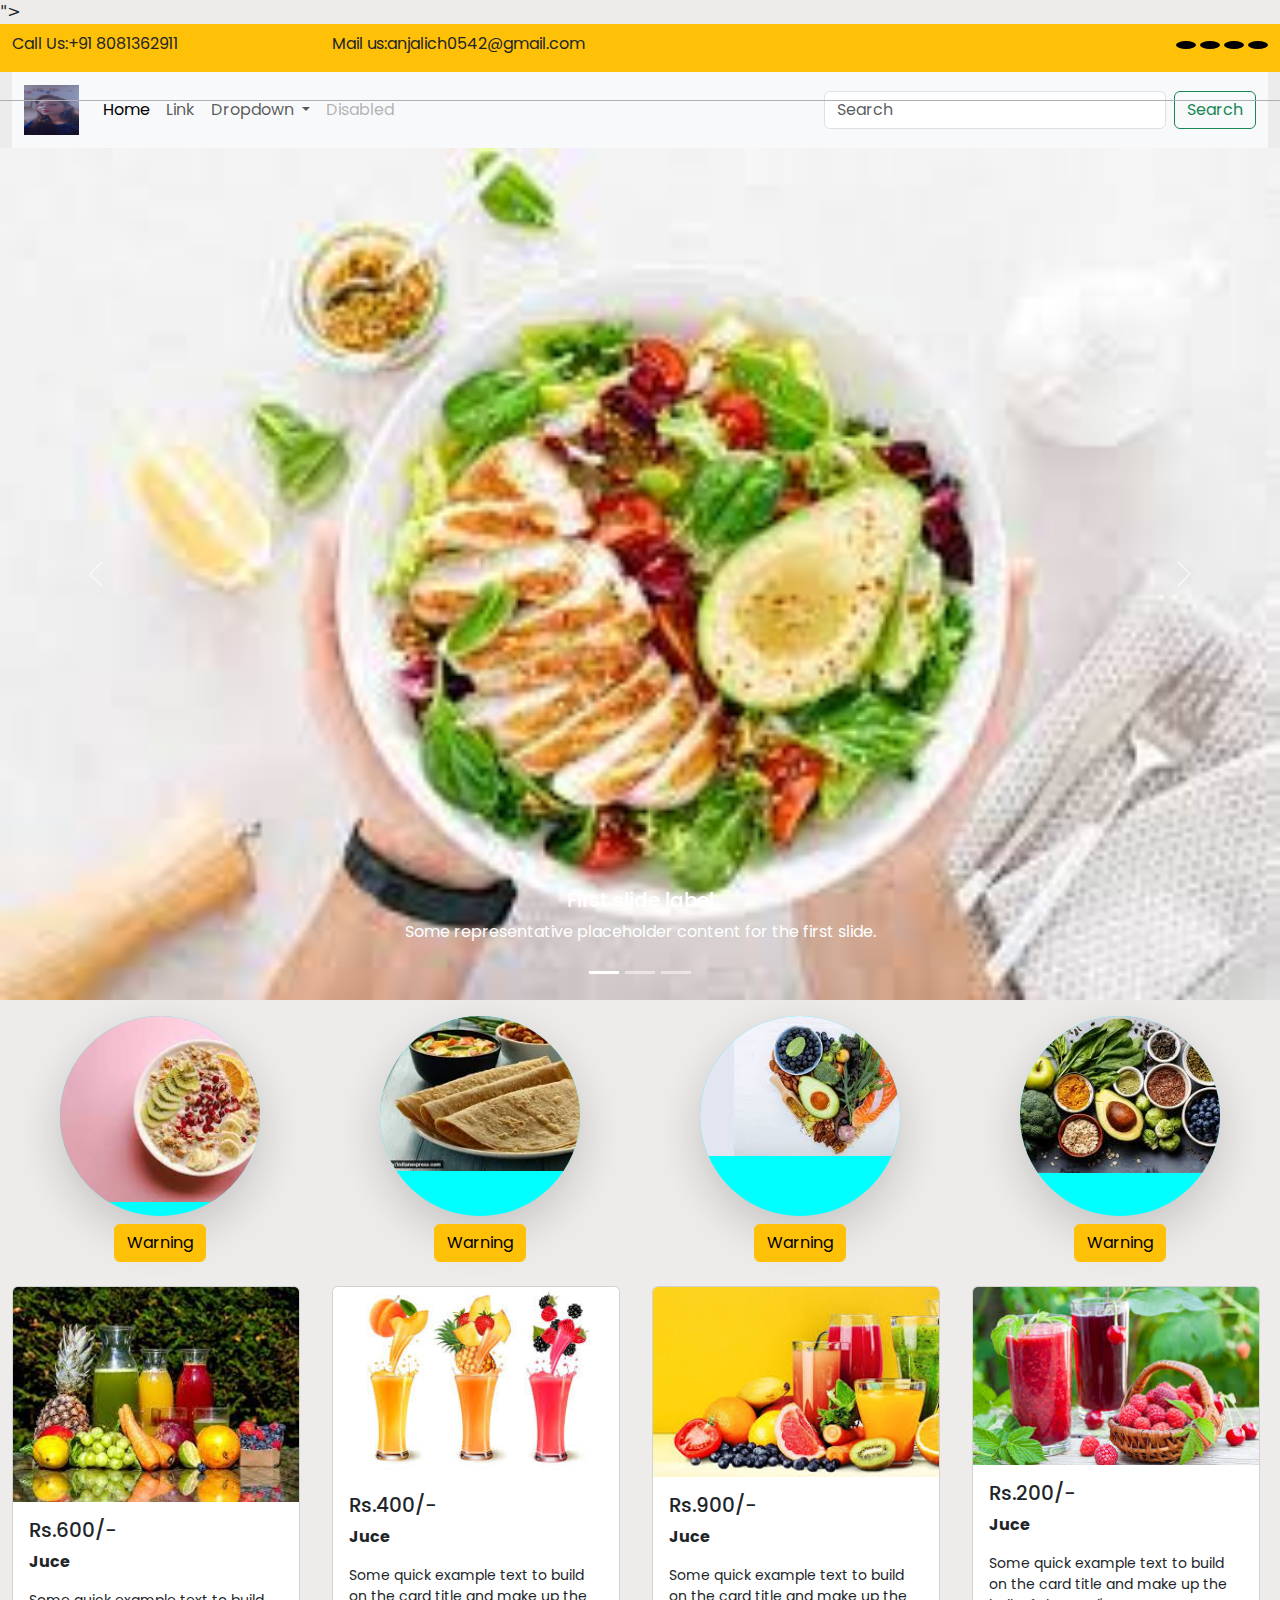
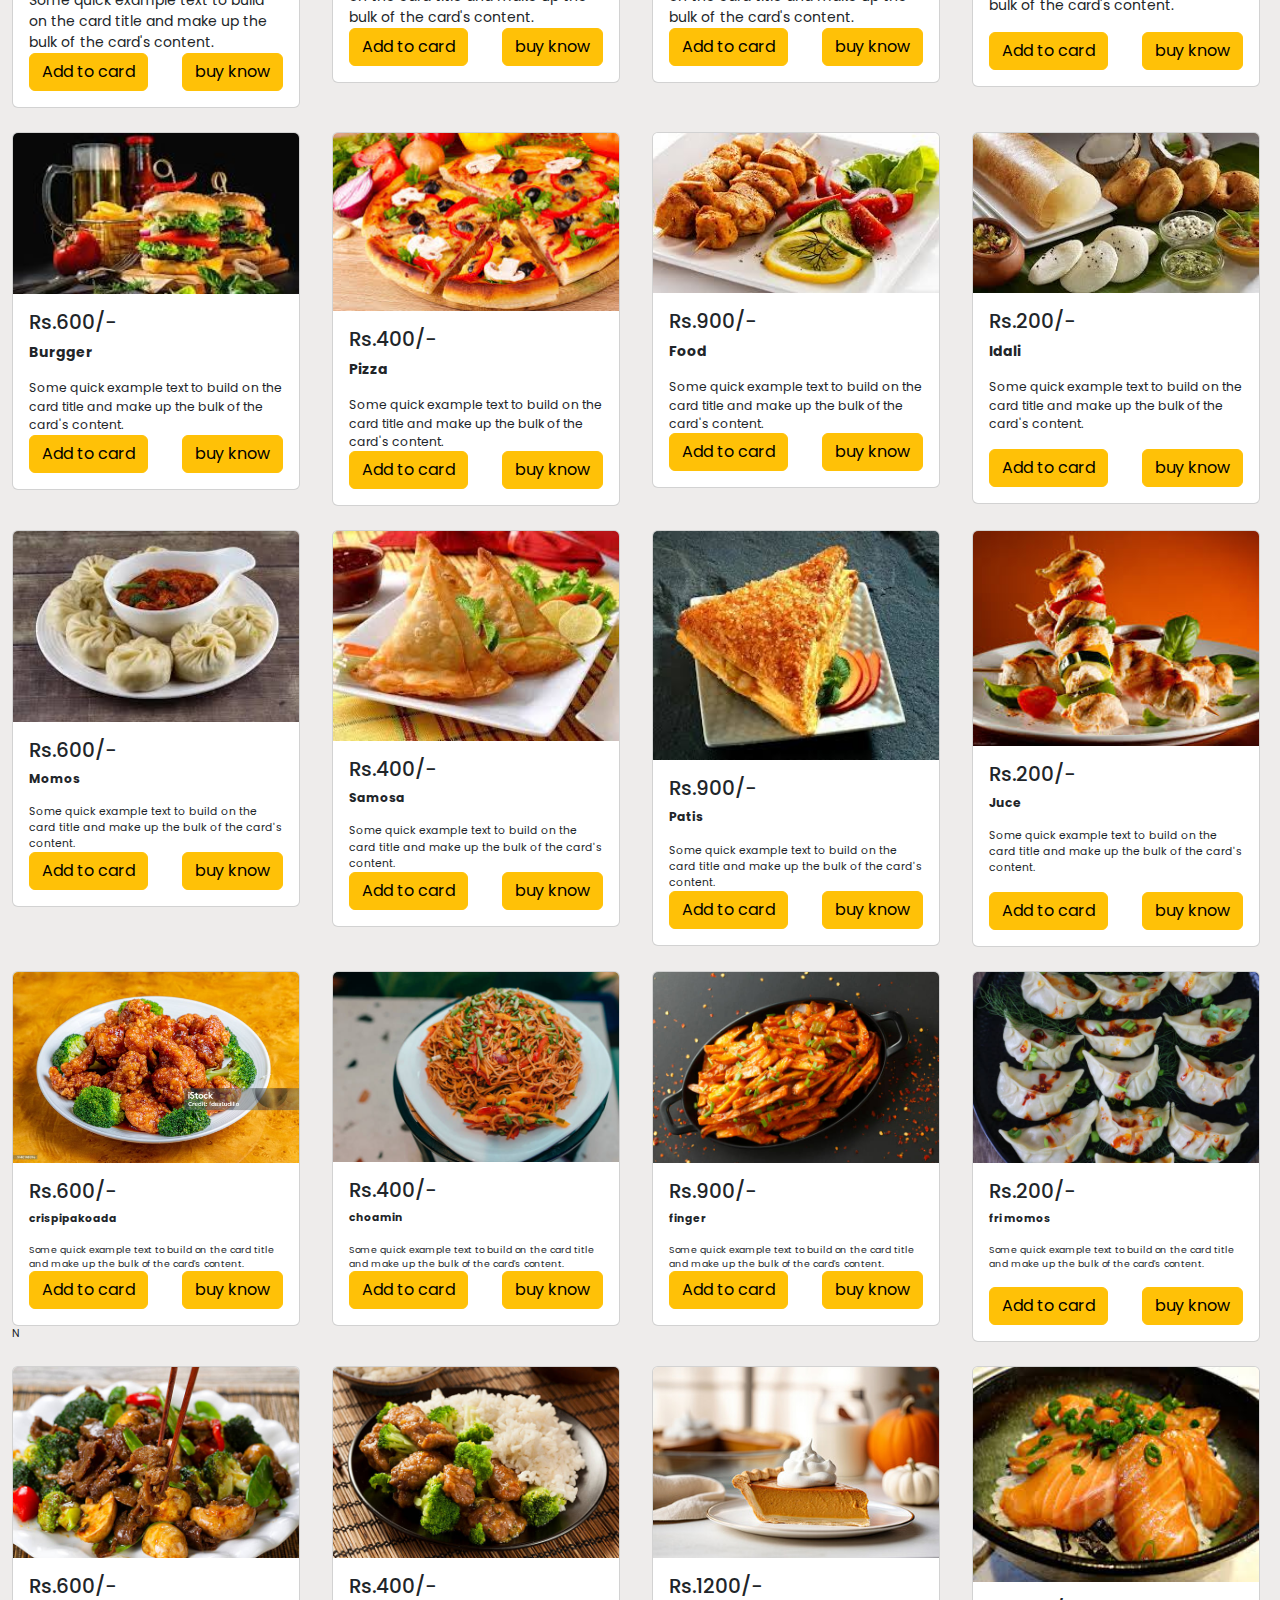
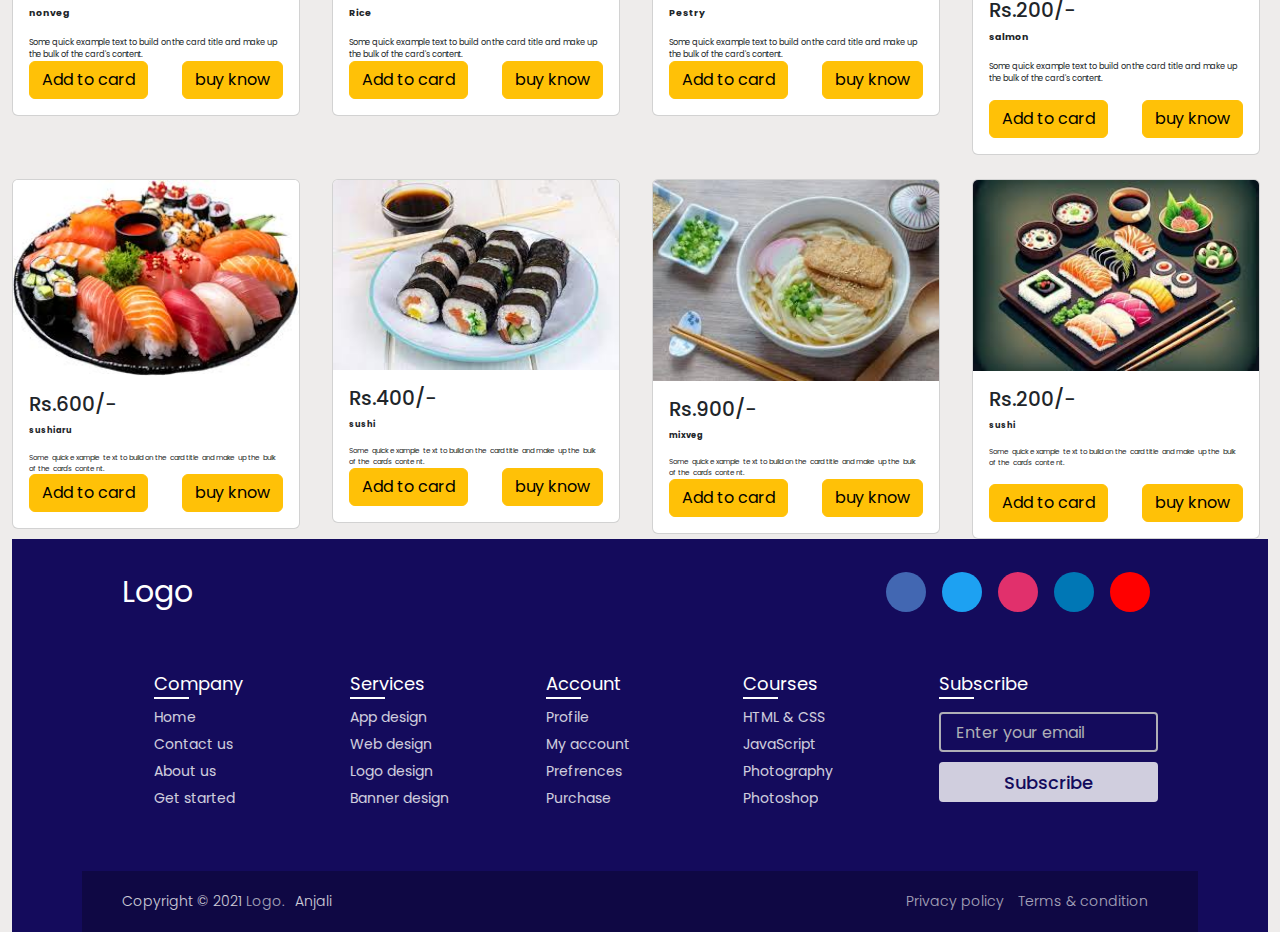
==== index.html @ b22b70aa "Add files via upload" ====
<!doctype html>
<html lang="en">
  <head>

    <meta charset="utf-8">
    <meta name="viewport" content="width=device-width, initial-scale=1">
    <link rel="stylesheet" href="css/bootstrap.css">
    <script src="js/bootstrap.bundle.js"></script>
    <link rel="stylesheet" href="css/style.css">
    <link rel="stylesheet" href="https://cdnjs.cloudflare.com/ajax/libs/font-awesome/6.4.2/css/all.min.css" integrity="sha512-z3gLpd7yknf1YoNbCzqRKc4qyor8gaKU1qmn+CShxbuBusANI9QpRohGBreCFkKxLhei6S9CQXFEbbKuqLg0DA==" crossorigin="anonymous" referrerpolicy="no-referrer" />">
    <link rel="stylesheet" href="footer.css">
    <title>Online Shoping</title>
  </head>
  <body>
    <div class="container-fluid">
         <!----outer start-->


         <!----headline-- start-->
         <div class="row bg-warning pt-2">
<div class="col-sm-3"><i class="fa-solid fa-phone"></i>Call Us:+91 8081362911</div>
<div class="col-sm-3"><i class="fa-solid fa-envelope"></i>Mail us:anjalich0542@gmail.com</div>
<div class="col-sm-6 text-end">
    <!--socail meadi icons-->
    <ul class="smi">
       <li> <i class="fa-brands fa-facebook"></i></li>
       <li> <i class="fa-brands fa-instagram"></i></li>
       <li><i class="fa-brands fa-twitter"></i></li>
       <li><i class="fa-brands fa-google"></i></li>
      
    </ul>
</div>

         </div>
         <!--headline--end-->


         <!--navbar start-->
         <nav class="navbar navbar-expand-lg bg-body-tertiary">
          <div class="container-fluid">
            <a class="navbar-brand" href="#"><img src="images/anjali.jpg"  height="50px" width="55px"></a>
            <button class="navbar-toggler" type="button" data-bs-toggle="collapse" data-bs-target="#navbarSupportedContent" aria-controls="navbarSupportedContent" aria-expanded="false" aria-label="Toggle navigation">
              <span class="navbar-toggler-icon"></span>
            </button>
            <div class="collapse navbar-collapse" id="navbarSupportedContent">
              <ul class="navbar-nav me-auto mb-2 mb-lg-0">
                <li class="nav-item">
                  <a class="nav-link active" aria-current="page" href="#">Home</a>
                </li>
                <li class="nav-item">
                  <a class="nav-link" href="#">Link</a>
                </li>
                <li class="nav-item dropdown">
                  <a class="nav-link dropdown-toggle" href="#" role="button" data-bs-toggle="dropdown" aria-expanded="false">
                    Dropdown
                  </a>
                  <ul class="dropdown-menu">
                    <li><a class="dropdown-item" href="#">Action</a></li>
                    <li><a class="dropdown-item" href="#">Another action</a></li>
                    <li><hr class="dropdown-divider"></li>
                    <li><a class="dropdown-item" href="#">Something else here</a></li>
                  </ul>
                </li>
                <li class="nav-item">
                  <a class="nav-link disabled" aria-disabled="true">Disabled</a>
                </li>
              </ul>
              <form class="d-flex" role="search">
                <input class="form-control me-2" type="search" placeholder="Search" aria-label="Search">
                <button class="btn btn-outline-success" type="submit">Search</button>
              </form>
            </div>
          </div>
        </nav>
         <!--navbar end-->


         <!--slider start-->
<div class="row">
    <div class="col-sm-12 p-0">
        <div id="carouselExampleCaptions" class="carousel slide">
            <div class="carousel-indicators">
              <button type="button" data-bs-target="#carouselExampleCaptions" data-bs-slide-to="0" class="active" aria-current="true" aria-label="Slide 1"></button>
              <button type="button" data-bs-target="#carouselExampleCaptions" data-bs-slide-to="1" aria-label="Slide 2"></button>
              <button type="button" data-bs-target="#carouselExampleCaptions" data-bs-slide-to="2" aria-label="Slide 3"></button>
            </div>
            <div class="carousel-inner">
              <div class="carousel-item active">
                <img src="images/vgtb3.jpg" class="d-block w-100" alt="...">
                <div class="carousel-caption d-none d-md-block">
                  <h5>First slide label</h5>
                  <p>Some representative placeholder content for the first slide.</p>
                </div>
              </div>
              <div class="carousel-item">
                <img src="images/vgtb2.jpg" class="d-block w-100" alt="...">
                <div class="carousel-caption d-none d-md-block">
                  <h5>Second slide label</h5>
                  <p>Some representative placeholder content for the second slide.</p>
                </div>
              </div>
              <div class="carousel-item">
                <img src="images/vgtb.jpg" class="d-block w-100" alt="...">
                <div class="carousel-caption d-none d-md-block">
                  <h5>Third slide label</h5>
                  <p>Some representative placeholder content for the third slide.</p>
                </div>
              </div>
            </div>
            <button class="carousel-control-prev" type="button" data-bs-target="#carouselExampleCaptions" data-bs-slide="prev">
              <span class="carousel-control-prev-icon" aria-hidden="true"></span>
              <span class="visually-hidden">Previous</span>
            </button>
            <button class="carousel-control-next" type="button" data-bs-target="#carouselExampleCaptions" data-bs-slide="next">
              <span class="carousel-control-next-icon" aria-hidden="true"></span>
              <span class="visually-hidden">Next</span>
            </button>
          </div>
    </div>
</div>
          <!--slider end-->


          <!---section start-->
          <div class="row mt-3">
            <div class="col-sm-3 text-center">
                <div class="section shadow-lg">
                    <img src="images/section/custerd.jpg" alt="">

                </div>
                <button type="button" class="btn btn-warning mt-2">Warning</button>
            </div>
            <div class="col-sm-3 text-center">
                <div class="section shadow-lg">
                    <img src="images/section/food.jpg" alt="">

                </div>
                <button type="button" class="btn btn-warning mt-2">Warning</button>
            </div>
            <div class="col-sm-3 text-center">
                <div class="section shadow-lg">
                    <img src="images/section/vgtbl1.jpg" alt="">
                    
                </div>
                <button type="button" class="btn btn-warning mt-2">Warning</button>
            </div>
            <div class="col-sm-3 text-center">
                <div class="section shadow-lg">
                    <img src="images/section/vgtbl2.jpg" alt="">
                    
                </div>
                <button type="button" class="btn btn-warning mt-2">Warning</button>
            </div>
          </div>
           <!---section end-->

<!--product start-->
<div class="row mt-4">
    <div class="col-sm-3">
        <div class="card" style="width: 18rem;">
            <img src="images/product/jus1.jfif" class="card-img-top" alt="...">
            <div class="card-body">
              <h5 class="card-title">Rs.600/-</h5>
              <p class="fw-bold">Juce</p>
              <small class="card-text d-block">Some quick example text to build on the card title and make up the bulk of the card's content.</small>
              <div>
                <a href="#" class="btn btn-warning">Add to card</a>
                <a href="#" class="btn btn-warning float-end">buy know</a>
              </div>
            </div>
          </div>

    </div>
    <div class="col-sm-3">

        <div class="card" style="width: 18rem;">
            <img src="images/product/jus5.jfif" class="card-img-top" alt="...">
            <div class="card-body">
              <h5 class="card-title">Rs.400/-</h5>
              <p class="fw-bold">Juce</p>
              <small class="card-text d-block">Some quick example text to build on the card title and make up the bulk of the card's content.</small>
              <div>
                <a href="#" class="btn btn-warning">Add to card</a>
                <a href="#" class="btn btn-warning float-end">buy know</a>
              </div>
            </div>
          </div>
    </div>
    <div class="col-sm-3">
        <div class="card" style="width: 18rem;">
            <img src="images/product/jus3.jfif" class="card-img-top" alt="...">
            <div class="card-body">
              <h5 class="card-title">Rs.900/-</h5>
              <p class="fw-bold">Juce</p>
              <small class="card-text d-block">Some quick example text to build on the card title and make up the bulk of the card's content.</small>
              <div>
                <a href="#" class="btn btn-warning">Add to card</a>
                <a href="#" class="btn btn-warning float-end">buy know</a>
              </div>
            </div>
          </div>

    </div>
    <div class="col-sm-3">
        <div class="card" style="width: 18rem;">
            <img src="images/product/jus4.jfif" class="card-img-top" alt="...">
            <div class="card-body">
              <h5 class="card-title">Rs.200/-</h5>
              <p class="fw-bold">Juce</p>
              <small class="card-text d-block">Some quick example text to build on the card title and make up the bulk of the card's content.</p>
              <div>
                <a href="#" class="btn btn-warning">Add to card</a>
                <a href="#" class="btn btn-warning float-end">buy know</a>
              </div>
            </div>
          </div>

    </div>
</div>

<div class="row mt-4">
  <div class="col-sm-3">
      <div class="card" style="width: 18rem;">
          <img src="images/product/brgr.jfif" class="card-img-top" alt="...">
          <div class="card-body">
            <h5 class="card-title">Rs.600/-</h5>
            <p class="fw-bold">Burgger</p>
            <small class="card-text d-block">Some quick example text to build on the card title and make up the bulk of the card's content.</small>
            <div>
              <a href="#" class="btn btn-warning">Add to card</a>
              <a href="#" class="btn btn-warning float-end">buy know</a>
            </div>
          </div>
        </div>

  </div>
  <div class="col-sm-3">

      <div class="card" style="width: 18rem;">
          <img src="images/product/pizza.jfif" class="card-img-top" alt="...">
          <div class="card-body">
            <h5 class="card-title">Rs.400/-</h5>
            <p class="fw-bold">Pizza</p>
            <small class="card-text d-block">Some quick example text to build on the card title and make up the bulk of the card's content.</small>
            <div>
              <a href="#" class="btn btn-warning">Add to card</a>
              <a href="#" class="btn btn-warning float-end">buy know</a>
            </div>
          </div>
        </div>
  </div>
  <div class="col-sm-3">
      <div class="card" style="width: 18rem;">
          <img src="images/product/dilisiys.jfif" class="card-img-top" alt="...">
          <div class="card-body">
            <h5 class="card-title">Rs.900/-</h5>
            <p class="fw-bold">Food</p>
            <small class="card-text d-block">Some quick example text to build on the card title and make up the bulk of the card's content.</small>
            <div>
              <a href="#" class="btn btn-warning">Add to card</a>
              <a href="#" class="btn btn-warning float-end">buy know</a>
            </div>
          </div>
        </div>

  </div>
  <div class="col-sm-3">
      <div class="card" style="width: 18rem;">
          <img src="images/product/idli.jfif" class="card-img-top" alt="...">
          <div class="card-body">
            <h5 class="card-title">Rs.200/-</h5>
            <p class="fw-bold">Idali</p>
            <small class="card-text d-block">Some quick example text to build on the card title and make up the bulk of the card's content.</p>
            <div>
              <a href="#" class="btn btn-warning">Add to card</a>
              <a href="#" class="btn btn-warning float-end">buy know</a>
            </div>
          </div>
        </div>

  </div>
</div>



<!--2-->
<div class="row mt-4">
  <div class="col-sm-3">
      <div class="card" style="width: 18rem;">
          <img src="images/product/momos.jfif" class="card-img-top" alt="...">
          <div class="card-body">
            <h5 class="card-title">Rs.600/-</h5>
            <p class="fw-bold">Momos</p>
            <small class="card-text d-block">Some quick example text to build on the card title and make up the bulk of the card's content.</small>
            <div>
              <a href="#" class="btn btn-warning">Add to card</a>
              <a href="#" class="btn btn-warning float-end">buy know</a>
            </div>
          </div>
        </div>

  </div>
  <div class="col-sm-3">

      <div class="card" style="width: 18rem;">
          <img src="images/product/smsa.jfif" class="card-img-top" alt="...">
          <div class="card-body">
            <h5 class="card-title">Rs.400/-</h5>
            <p class="fw-bold">Samosa</p>
            <small class="card-text d-block">Some quick example text to build on the card title and make up the bulk of the card's content.</small>
            <div>
              <a href="#" class="btn btn-warning">Add to card</a>
              <a href="#" class="btn btn-warning float-end">buy know</a>
            </div>
          </div>
        </div>
  </div>
  <div class="col-sm-3">
      <div class="card" style="width: 18rem;">
          <img src="images/product/ptg.jfif" class="card-img-top" alt="...">
          <div class="card-body">
            <h5 class="card-title">Rs.900/-</h5>
            <p class="fw-bold">Patis</p>
            <small class="card-text d-block">Some quick example text to build on the card title and make up the bulk of the card's content.</small>
            <div>
              <a href="#" class="btn btn-warning">Add to card</a>
              <a href="#" class="btn btn-warning float-end">buy know</a>
            </div>
          </div>
        </div>

  </div>
  <div class="col-sm-3">
      <div class="card" style="width: 18rem;">
          <img src="images/product/stocks.jfif" class="card-img-top" alt="...">
          <div class="card-body">
            <h5 class="card-title">Rs.200/-</h5>
            <p class="fw-bold">Juce</p>
            <small class="card-text d-block">Some quick example text to build on the card title and make up the bulk of the card's content.</p>
            <div>
              <a href="#" class="btn btn-warning">Add to card</a>
              <a href="#" class="btn btn-warning float-end">buy know</a>
            </div>
          </div>
        </div>

  </div>
</div>

<div class="row mt-4">
<div class="col-sm-3">
    <div class="card" style="width: 18rem;">
        <img src="images/product/crispipakoada.jpg" class="card-img-top" alt="...">
        <div class="card-body">
          <h5 class="card-title">Rs.600/-</h5>
          <p class="fw-bold">crispipakoada</p>
          <small class="card-text d-block">Some quick example text to build on the card title and make up the bulk of the card's content.</small>
          <div>
            <a href="#" class="btn btn-warning">Add to card</a>
            <a href="#" class="btn btn-warning float-end">buy know</a>
          </div>
        </div>
      </div>N

</div>
<div class="col-sm-3">

    <div class="card" style="width: 18rem;">
        <img src="images/product/chomin.jpg" class="card-img-top" alt="...">
        <div class="card-body">
          <h5 class="card-title">Rs.400/-</h5>
          <p class="fw-bold">choamin</p>
          <small class="card-text d-block">Some quick example text to build on the card title and make up the bulk of the card's content.</small>
          <div>
            <a href="#" class="btn btn-warning">Add to card</a>
            <a href="#" class="btn btn-warning float-end">buy know</a>
          </div>
        </div>
      </div>
</div>
<div class="col-sm-3">
    <div class="card" style="width: 18rem;">
        <img src="images/product/finger2.jpg" class="card-img-top" alt="...">
        <div class="card-body">
          <h5 class="card-title">Rs.900/-</h5>
          <p class="fw-bold">finger</p>
          <small class="card-text d-block">Some quick example text to build on the card title and make up the bulk of the card's content.</small>
          <div>
            <a href="#" class="btn btn-warning">Add to card</a>
            <a href="#" class="btn btn-warning float-end">buy know</a>
          </div>
        </div>
      </div>

</div>
<div class="col-sm-3">
    <div class="card" style="width: 18rem;">
        <img src="images/product/momo.jpg" class="card-img-top" alt="...">
        <div class="card-body">
          <h5 class="card-title">Rs.200/-</h5>
          <p class="fw-bold">fri momos</p>
          <small class="card-text d-block">Some quick example text to build on the card title and make up the bulk of the card's content.</p>
          <div>
            <a href="#" class="btn btn-warning">Add to card</a>
            <a href="#" class="btn btn-warning float-end">buy know</a>
          </div>
        </div>
      </div>

</div>
</div>
<!--end-->

<!--3start-->
<div class="row mt-4">
  <div class="col-sm-3">
      <div class="card" style="width: 18rem;">
          <img src="images/product/nonvege.jpg" class="card-img-top" alt="...">
          <div class="card-body">
            <h5 class="card-title">Rs.600/-</h5>
            <p class="fw-bold">nonveg</p>
            <small class="card-text d-block">Some quick example text to build on the card title and make up the bulk of the card's content.</small>
            <div>
              <a href="#" class="btn btn-warning">Add to card</a>
              <a href="#" class="btn btn-warning float-end">buy know</a>
            </div>
          </div>
        </div>

  </div>
  <div class="col-sm-3">

      <div class="card" style="width: 18rem;">
          <img src="images/product/rice.jpg" class="card-img-top" alt="...">
          <div class="card-body">
            <h5 class="card-title">Rs.400/-</h5>
            <p class="fw-bold">Rice</p>
            <small class="card-text d-block">Some quick example text to build on the card title and make up the bulk of the card's content.</small>
            <div>
              <a href="#" class="btn btn-warning">Add to card</a>
              <a href="#" class="btn btn-warning float-end">buy know</a>
            </div>
          </div>
        </div>
  </div>
  <div class="col-sm-3">
      <div class="card" style="width: 18rem;">
          <img src="images/product/pastry.jpg" class="card-img-top" alt="...">
          <div class="card-body">
            <h5 class="card-title">Rs.1200/-</h5>
            <p class="fw-bold">Pestry</p>
            <small class="card-text d-block">Some quick example text to build on the card title and make up the bulk of the card's content.</small>
            <div>
              <a href="#" class="btn btn-warning">Add to card</a>
              <a href="#" class="btn btn-warning float-end">buy know</a>
            </div>
          </div>
        </div>

  </div>
  <div class="col-sm-3">
      <div class="card" style="width: 18rem;">
          <img src="images/product/salmon.jfif" class="card-img-top" alt="...">
          <div class="card-body">
            <h5 class="card-title">Rs.200/-</h5>
            <p class="fw-bold">salmon</p>
            <small class="card-text d-block">Some quick example text to build on the card title and make up the bulk of the card's content.</p>
            <div>
              <a href="#" class="btn btn-warning">Add to card</a>
              <a href="#" class="btn btn-warning float-end">buy know</a>
            </div>
          </div>
        </div>

  </div>
</div>

<div class="row mt-4">
<div class="col-sm-3">
    <div class="card" style="width: 18rem;">
        <img src="images/product/sushiaru.jpg" class="card-img-top" alt="...">
        <div class="card-body">
          <h5 class="card-title">Rs.600/-</h5>
          <p class="fw-bold">sushiaru</p>
          <small class="card-text d-block">Some quick example text to build on the card title and make up the bulk of the card's content.</small>
          <div>
            <a href="#" class="btn btn-warning">Add to card</a>
            <a href="#" class="btn btn-warning float-end">buy know</a>
          </div>
        </div>
      </div>

</div>
<div class="col-sm-3">

    <div class="card" style="width: 18rem;">
        <img src="images/product/sushi.jpg" class="card-img-top" alt="...">
        <div class="card-body">
          <h5 class="card-title">Rs.400/-</h5>
          <p class="fw-bold">sushi</p>
          <small class="card-text d-block">Some quick example text to build on the card title and make up the bulk of the card's content.</small>
          <div>
            <a href="#" class="btn btn-warning">Add to card</a>
            <a href="#" class="btn btn-warning float-end">buy know</a>
          </div>
        </div>
      </div>
</div>
<div class="col-sm-3">
    <div class="card" style="width: 18rem;">
        <img src="images/product/noodal.jfif" class="card-img-top" alt="...">
        <div class="card-body">
          <h5 class="card-title">Rs.900/-</h5>
          <p class="fw-bold">mixveg</p>
          <small class="card-text d-block">Some quick example text to build on the card title and make up the bulk of the card's content.</small>
          <div>
            <a href="#" class="btn btn-warning">Add to card</a>
            <a href="#" class="btn btn-warning float-end">buy know</a>
          </div>
        </div>
      </div>

</div>
<div class="col-sm-3">
    <div class="card" style="width: 18rem;">
        <img src="images/product/mixveg.jpg" class="card-img-top" alt="...">
        <div class="card-body">
          <h5 class="card-title">Rs.200/-</h5>
          <p class="fw-bold">sushi</p>
          <small class="card-text d-block">Some quick example text to build on the card title and make up the bulk of the card's content.</p>
          <div>
            <a href="#" class="btn btn-warning">Add to card</a>
            <a href="#" class="btn btn-warning float-end">buy know</a>
          </div>
        </div>
      </div>

</div>
</div>
<!--end-->
<!--product end-->
<!--footer start-->

<footer>
  <div class="container">
  <div class="content">
    <div class="top">
      <div class="logo-details">
        <i class="fab fa-slack"></i>
        <span class="logo_name">Logo</span>
      </div>
      <div class="media-icons">
        <a href="#"><i class="fab fa-facebook-f"></i></a>
        <a href="#"><i class="fab fa-twitter"></i></a>
        <a href="#"><i class="fab fa-instagram"></i></a>
        <a href="#"><i class="fab fa-linkedin-in"></i></a>
        <a href="#"><i class="fab fa-youtube"></i></a>
      </div>
    </div>
    <div class="link-boxes">
      <ul class="box">
        <li class="link_name">Company</li>
        <li><a href="index.html">Home</a></li>
        <li><a href="#">Contact us</a></li>
        <li><a href="#">About us</a></li>
        <li><a href="#">Get started</a></li>
      </ul>
      <ul class="box">
        <li class="link_name">Services</li>
        <li><a href="#">App design</a></li>
        <li><a href="#">Web design</a></li>
        <li><a href="#">Logo design</a></li>
        <li><a href="#">Banner design</a></li>
      </ul>
      <ul class="box">
        <li class="link_name">Account</li>
        <li><a href="#">Profile</a></li>
        <li><a href="#">My account</a></li>
        <li><a href="#">Prefrences</a></li>
        <li><a href="#">Purchase</a></li>
      </ul>
      <ul class="box">
        <li class="link_name">Courses</li>
        <li><a href="#">HTML & CSS</a></li>
        <li><a href="#">JavaScript</a></li>
        <li><a href="#">Photography</a></li>
        <li><a href="#">Photoshop</a></li>
      </ul>
      <ul class="box input-box">
        <li class="link_name">Subscribe</li>
        <li><input type="text" placeholder="Enter your email"></li>
        <li><input type="button" value="Subscribe"></li>
      </ul>
    </div>
  </div>
  <div class="bottom-details">
    <div class="bottom_text">
      <span class="copyright_text">Copyright © 2021 <a href="#">Logo.</a>Anjali</span>
      <span class="policy_terms">
        <a href="#">Privacy policy</a>
        <a href="#">Terms & condition</a>
      </span>
    </div>
  </div>
</div>
</footer>
  <!-- Copyright -->

<!-- Footer -->

<!--footer end-->

<!----outer end-->
    </div>
  </body>
</html>
---- css/style.css ----
.section{
    height: 200px;
    width: 200px;
    margin:0px auto;
    border-radius: 50%;
    overflow: hidden;
    background-color: aqua;
}

.section img{
    width: 140%;
}

.footer{
    height: 300px;
}

.footer img{
    height: 100px;
}

.smi{
    list-style: none;
}

.smi li{
    display:inline-block;
    background-color: black;
    color:white ;
    padding: 4px 10px;
    border-radius: 50%;

}
---- footer.css ----
@import url('https://fonts.googleapis.com/css2?family=Poppins:wght@200;300;400;500;600;700&display=swap');
*{
  margin: 0;
  padding: 0;
  box-sizing: border-box;
  font-family: "Poppins" , sans-serif;
}
body{
  min-height: 100vh;
  width: 100%;
  background: #EEECEB;
}
footer{
  background: #140B5C;
  width: 100%;
  bottom: 0;
  left: 0;
}
footer::before{
  content: '';
  position: absolute;
  left: 0;
  top: 100px;
  height: 1px;
  width: 100%;
  background: #AFAFB6;
}
footer .content{
  max-width: 1250px;
  margin: auto;
  padding: 30px 40px 40px 40px;
}
footer .content .top{
  display: flex;
  align-items: center;
  justify-content: space-between;
  margin-bottom: 50px;
}
.content .top .logo-details{
  color: #fff;
  font-size: 30px;
}
.content .top .media-icons{
  display: flex;
}
.content .top .media-icons a{
  height: 40px;
  width: 40px;
  margin: 0 8px;
  border-radius: 50%;
  text-align: center;
  line-height: 40px;
  color: #fff;
  font-size: 17px;
  text-decoration: none;
  transition: all 0.4s ease;
}
.top .media-icons a:nth-child(1){
  background: #4267B2;
}
.top .media-icons a:nth-child(1):hover{
  color: #4267B2;
  background: #fff;
}
.top .media-icons a:nth-child(2){
  background: #1DA1F2;
}
.top .media-icons a:nth-child(2):hover{
  color: #1DA1F2;
  background: #fff;
}
.top .media-icons a:nth-child(3){
  background: #E1306C;
}
.top .media-icons a:nth-child(3):hover{
  color: #E1306C;
  background: #fff;
}
.top .media-icons a:nth-child(4){
  background: #0077B5;
}
.top .media-icons a:nth-child(4):hover{
  color: #0077B5;
  background: #fff;
}
.top .media-icons a:nth-child(5){
  background: #FF0000;
}
.top .media-icons a:nth-child(5):hover{
  color: #FF0000;
  background: #fff;
}
footer .content .link-boxes{
  width: 100%;
  display: flex;
  justify-content: space-between;
}
footer .content .link-boxes .box{
  width: calc(100% / 5 - 10px);
}
.content .link-boxes .box .link_name{
  color: #fff;
  font-size: 18px;
  font-weight: 400;
  margin-bottom: 10px;
  position: relative;
}
.link-boxes .box .link_name::before{
  content: '';
  position: absolute;
  left: 0;
  bottom: -2px;
  height: 2px;
  width: 35px;
  background: #fff;
}
.content .link-boxes .box li{
  margin: 6px 0;
  list-style: none;
}
.content .link-boxes .box li a{
  color: #fff;
  font-size: 14px;
  font-weight: 400;
  text-decoration: none;
  opacity: 0.8;
  transition: all 0.4s ease
}
.content .link-boxes .box li a:hover{
  opacity: 1;
  text-decoration: underline;
}
.content .link-boxes .input-box{
  margin-right: 55px;
}
.link-boxes .input-box input{
  height: 40px;
  width: calc(100% + 55px);
  outline: none;
  border: 2px solid #AFAFB6;
  background: #140B5C;
  border-radius: 4px;
  padding: 0 15px;
  font-size: 15px;
  color: #fff;
  margin-top: 5px;
}
.link-boxes .input-box input::placeholder{
  color: #AFAFB6;
  font-size: 16px;
}
.link-boxes .input-box input[type="button"]{
  background: #fff;
  color: #140B5C;
  border: none;
  font-size: 18px;
  font-weight: 500;
  margin: 4px 0;
  opacity: 0.8;
  cursor: pointer;
  transition: all 0.4s ease;
}
.input-box input[type="button"]:hover{
  opacity: 1;
}
footer .bottom-details{
  width: 100%;
  background: #0F0844;
}
footer .bottom-details .bottom_text{
  max-width: 1250px;
  margin: auto;
  padding: 20px 40px;
  display: flex;
  justify-content: space-between;
}
.bottom-details .bottom_text span,
.bottom-details .bottom_text a{
  font-size: 14px;
  font-weight: 300;
  color: #fff;
  opacity: 0.8;
  text-decoration: none;
}
.bottom-details .bottom_text a:hover{
  opacity: 1;
  text-decoration: underline;
}
.bottom-details .bottom_text a{
  margin-right: 10px;
}
@media (max-width: 900px) {
  footer .content .link-boxes{
    flex-wrap: wrap;
  }
  footer .content .link-boxes .input-box{
    width: 40%;
    margin-top: 10px;
  }
}
@media (max-width: 700px){
  footer{
    position: relative;
  }
  .content .top .logo-details{
    font-size: 26px;
  }
  .content .top .media-icons a{
    height: 35px;
    width: 35px;
    font-size: 14px;
    line-height: 35px;
  }
  footer .content .link-boxes .box{
    width: calc(100% / 3 - 10px);
  }
  footer .content .link-boxes .input-box{
    width: 60%;
  }
  .bottom-details .bottom_text span,
  .bottom-details .bottom_text a{
    font-size:12px;
  }
}
@media (max-width: 520px){
  footer::before{
    top: 145px;
  }
  footer .content .top{
    flex-direction: column;
  }
  .content .top .media-icons{
    margin-top: 16px;
  }
  footer .content .link-boxes .box{
    width: calc(100% / 2 - 10px);
  }
  footer .content .link-boxes .input-box{
    width: 100%;
  }
}
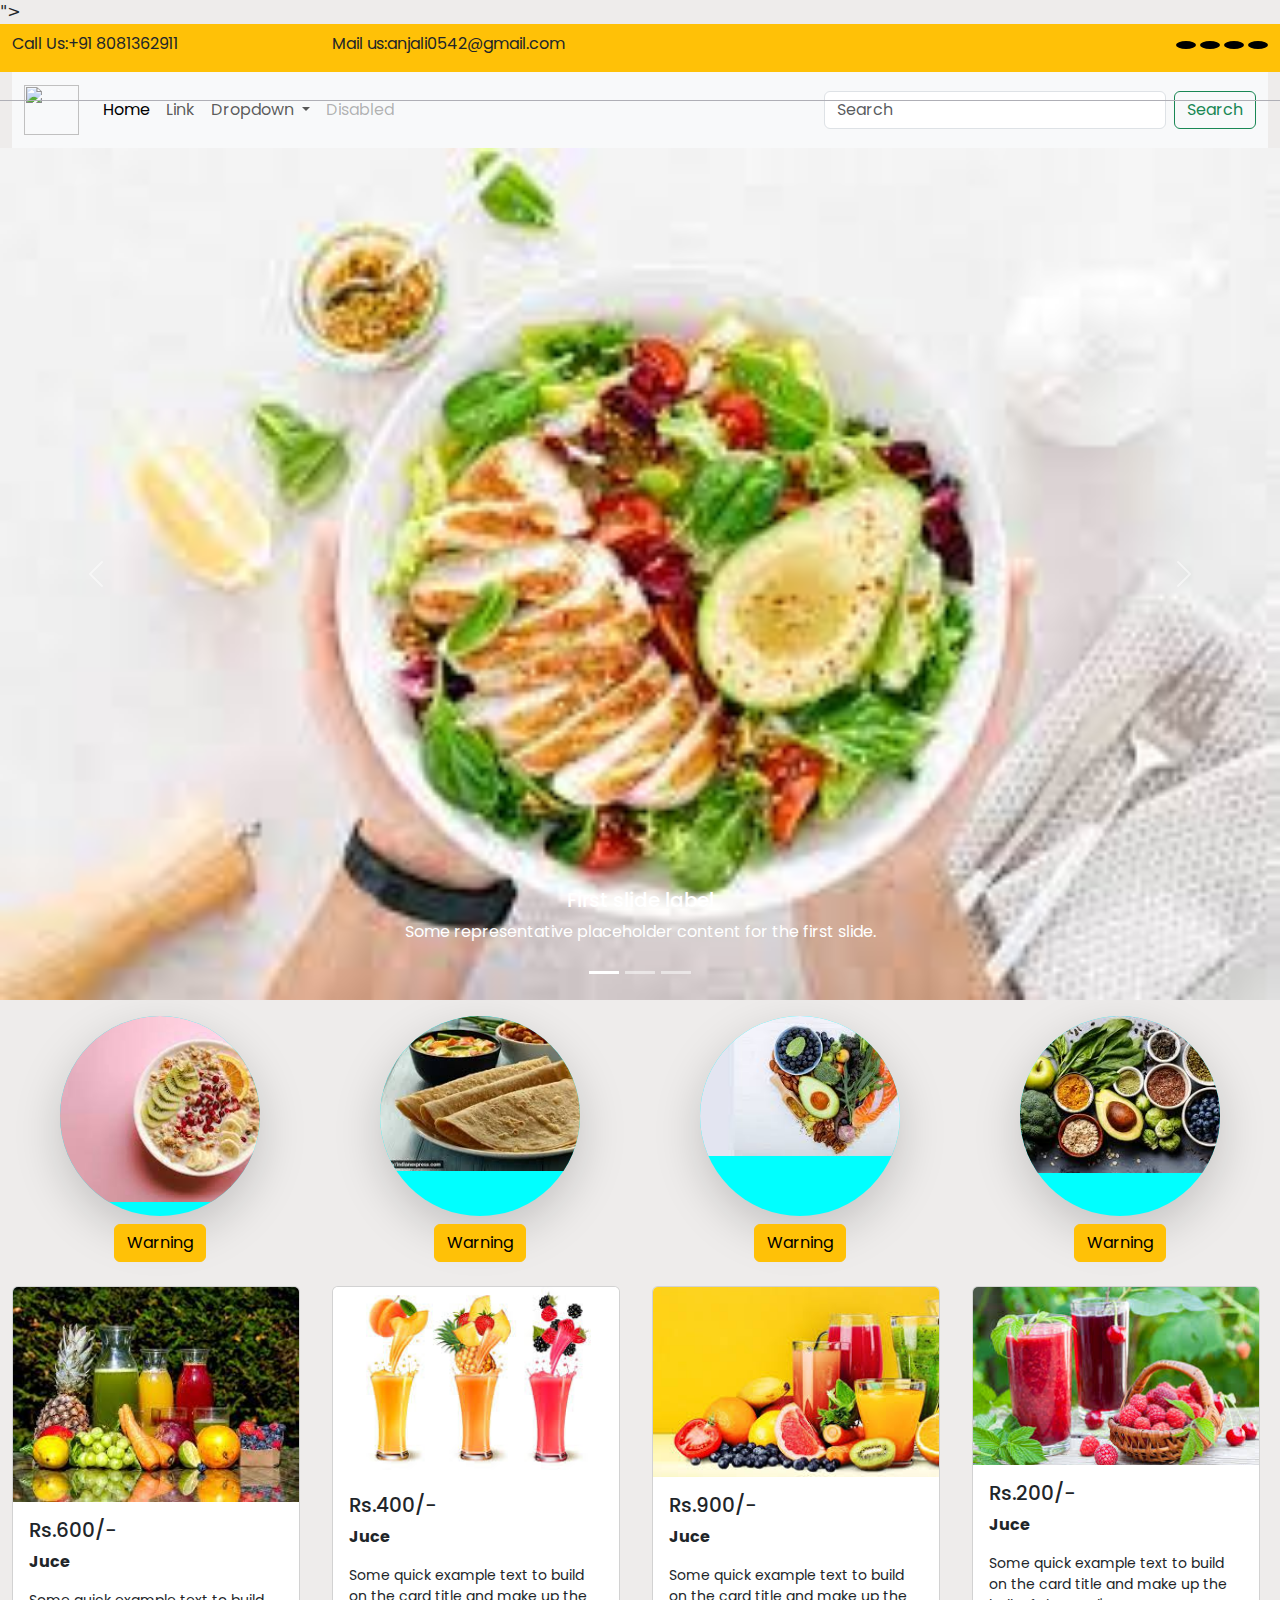
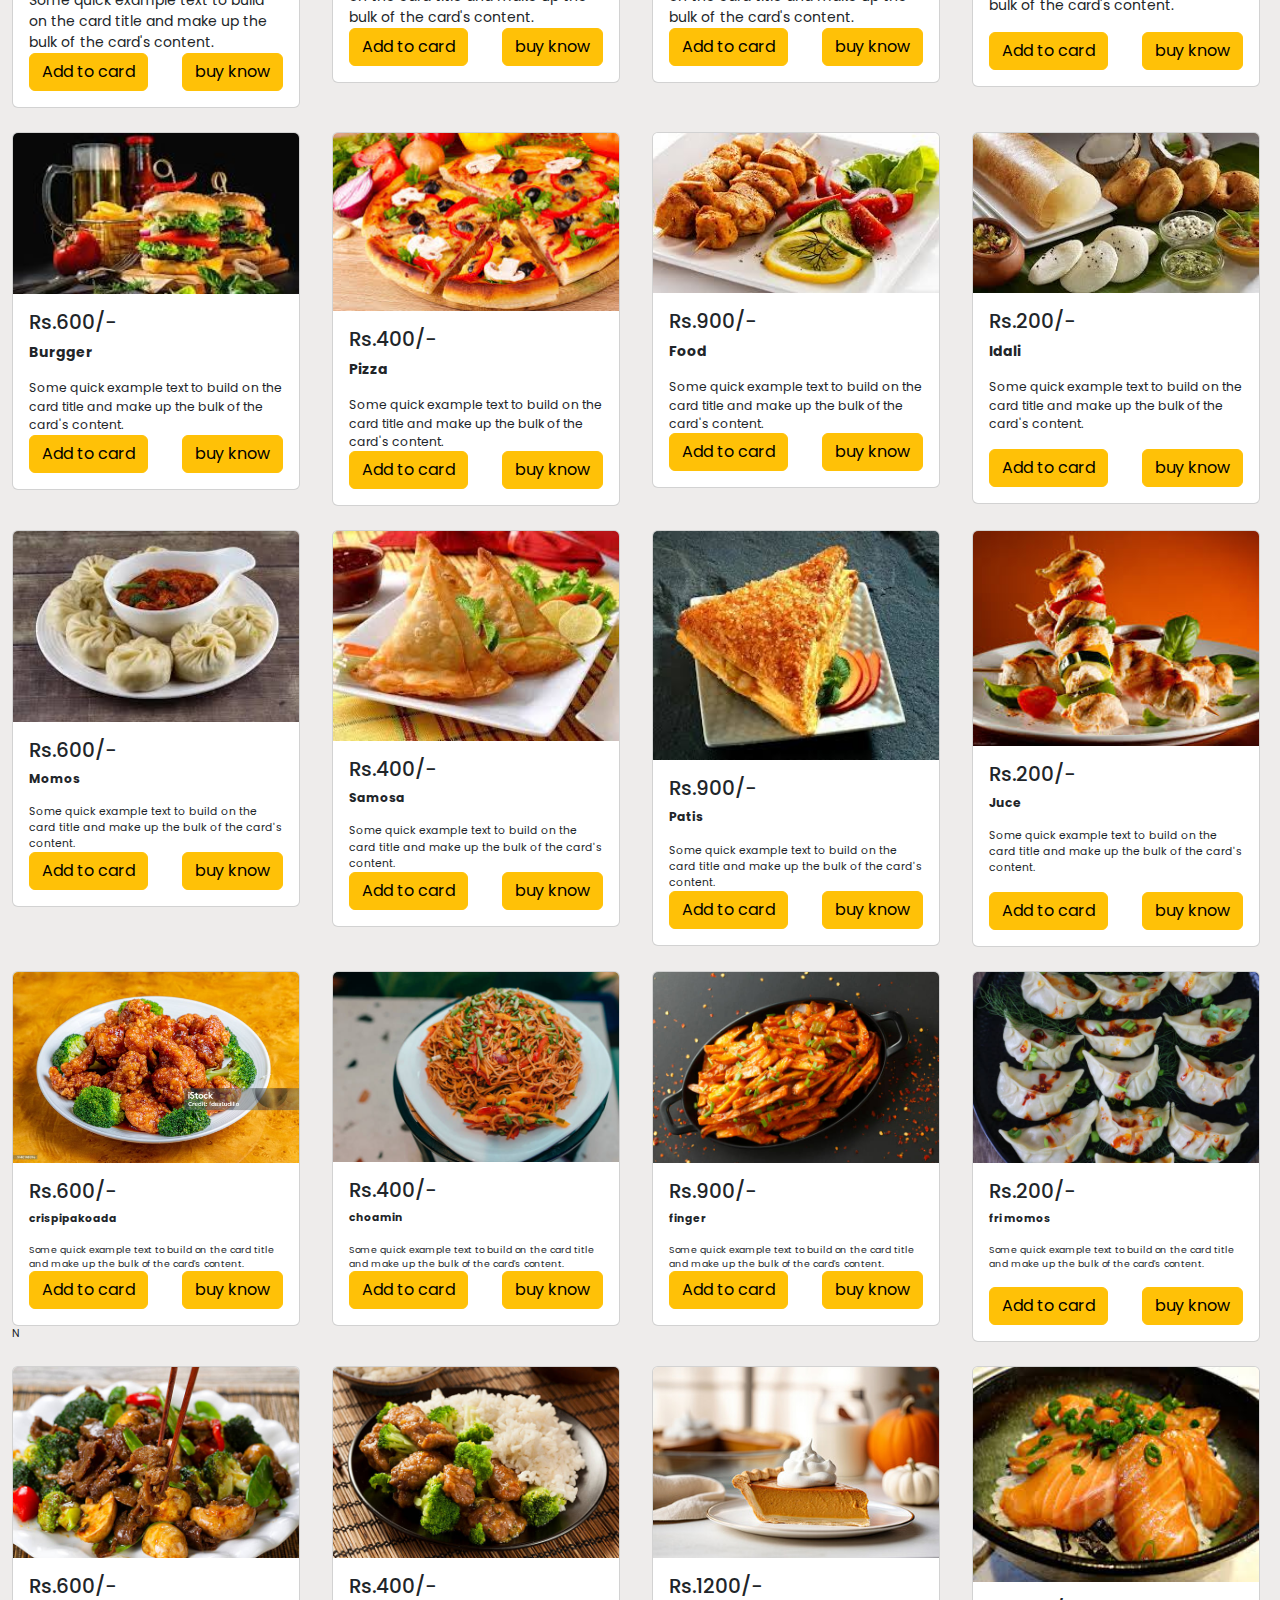
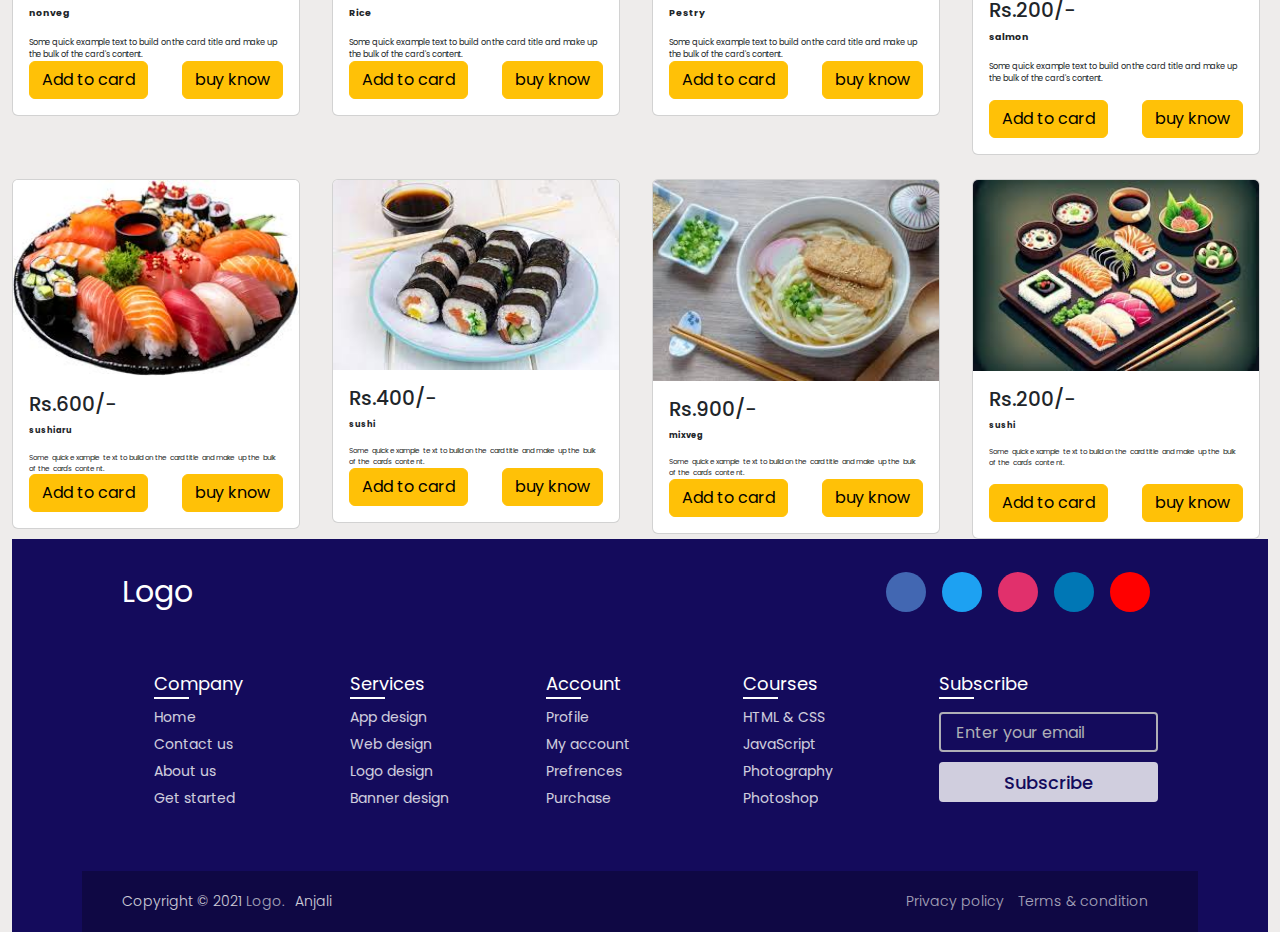
==== commit d19c24ab: "Update index.html" ====
--- a/index.html
+++ b/index.html
@@ -19,7 +19,7 @@
          <!----headline-- start-->
          <div class="row bg-warning pt-2">
 <div class="col-sm-3"><i class="fa-solid fa-phone"></i>Call Us:+91 8081362911</div>
-<div class="col-sm-3"><i class="fa-solid fa-envelope"></i>Mail us:anjalich0542@gmail.com</div>
+<div class="col-sm-3"><i class="fa-solid fa-envelope"></i>Mail us:anjali0542@gmail.com</div>
 <div class="col-sm-6 text-end">
     <!--socail meadi icons-->
     <ul class="smi">
@@ -38,7 +38,7 @@
          <!--navbar start-->
          <nav class="navbar navbar-expand-lg bg-body-tertiary">
           <div class="container-fluid">
-            <a class="navbar-brand" href="#"><img src="images/anjali.jpg"  height="50px" width="55px"></a>
+            <a class="navbar-brand" href="#"><img src=""  height="50px" width="55px"></a>
             <button class="navbar-toggler" type="button" data-bs-toggle="collapse" data-bs-target="#navbarSupportedContent" aria-controls="navbarSupportedContent" aria-expanded="false" aria-label="Toggle navigation">
               <span class="navbar-toggler-icon"></span>
             </button>
@@ -613,4 +613,4 @@
 <!----outer end-->
     </div>
   </body>
-</html>+</html>
